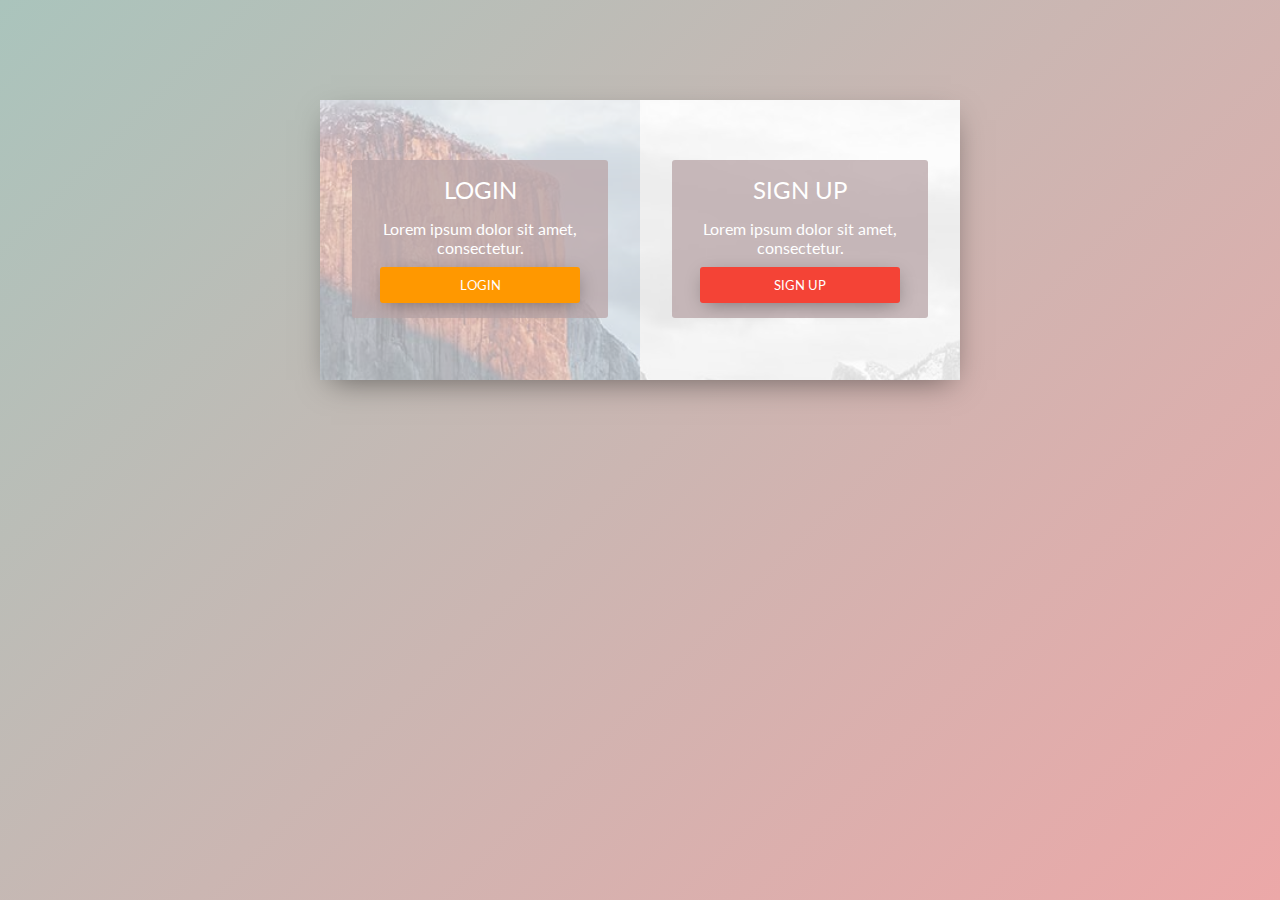
==== task/out/artifacts/task_war_exploded/index.html @ d715cd3f "更新了login，但是需要改" ====
<!DOCTYPE html>
<html >
<head>
<meta charset="UTF-8">
<title>Sign Up Login</title>
<link rel="stylesheet" href="css/style.css">
</head>

<body>

<link href="https://fonts.googleapis.com/css?family=Lato" rel="stylesheet">
<link rel='stylesheet prefetch' href='https://fonts.googleapis.com/icon?family=Material+Icons'>

<div class="cotn_principal">
  <div class="cont_centrar">
    <div class="cont_login">
      <div class="cont_info_log_sign_up">
        <div class="col_md_login">
          <div class="cont_ba_opcitiy">
            <h2>LOGIN</h2>
            <p>Lorem ipsum dolor sit amet, consectetur.</p>
            <button class="btn_login" onClick="cambiar_login()">LOGIN</button>
          </div>
        </div>
        <div class="col_md_sign_up">
          <div class="cont_ba_opcitiy">
            <h2>SIGN UP</h2>
            <p>Lorem ipsum dolor sit amet, consectetur.</p>
            <button class="btn_sign_up" onClick="cambiar_sign_up()">SIGN UP</button>
          </div>
        </div>
      </div>
      <div class="cont_back_info">
        <div class="cont_img_back_grey"> <img src="img/po.jpg" alt="" /> </div>
      </div>
      <div class="cont_forms" >
        <div class="cont_img_back_"> <img src="img/po.jpg" alt="" /> </div>
        <div class="cont_form_login"> <a href="#" onClick="ocultar_login_sign_up()" ><i class="material-icons">&#xE5C4;</i></a>
          <h2>LOGIN</h2>
          <input type="text" placeholder="Email" />
          <input type="password" placeholder="Password" />
          <button class="btn_login" onClick="cambiar_login()">LOGIN</button>
        </div>
        <div class="cont_form_sign_up"> <a href="#" onClick="ocultar_login_sign_up()"><i class="material-icons">&#xE5C4;</i></a>
          <h2>SIGN UP</h2>
          <input type="text" placeholder="Email" />
          <input type="text" placeholder="User" />
          <input type="password" placeholder="Password" />
          <input type="password" placeholder="Confirm Password" />
          <button class="btn_sign_up" onClick="cambiar_sign_up()">SIGN UP</button>
        </div>
      </div>
    </div>
  </div>
</div>

<script src="js/index.js"></script>

</body>
</html>
---- task/out/artifacts/task_war_exploded/css/style.css ----
* {
  margin: 0px auto;
  padding: 0px;
  text-align: center;
font-family: 'Lato', sans-serif;
}

.cotn_principal {
  position: absolute;
  width: 100%;
  height: 100%;
/* Permalink - use to edit and share this gradient: http://colorzilla.com/gradient-editor/#cfd8dc+0,607d8b+100,b0bec5+100 */
background: #aac4bc; /* Old browsers */
background: -moz-linear-gradient(-45deg,  #aac4bc 0%, #eca8a8 100%, #eed5a9 100%); /* FF3.6-15 */
background: -webkit-linear-gradient(-45deg,  #aac4bc 0%,#eca8a8 100%,#eed5a9 100%); /* Chrome10-25,Safari5.1-6 */
background: linear-gradient(135deg, #aac4bc 0%,#eca8a8 100%,#eed5a9 100%); /* W3C, IE10+, FF16+, Chrome26+, Opera12+, Safari7+ */
filter: progid:DXImageTransform.Microsoft.gradient( startColorstr='#cfd8dc', endColorstr='#b0bec5',GradientType=1 ); /* IE6-9 fallback on horizontal gradient */

}


.cont_centrar {
  position: relative;
  float: left;
   width: 100%;
      
}

.cont_login {
  position: relative;
  width: 640px;
left: 50%;
margin-left: -320px;
  
}

.cont_back_info {  
position: relative;
  float: left;
  width: 640px;
  height: 280px;
overflow: hidden;
  background-color: #fff;
  margin-top: 100px;
box-shadow: 1px 10px 30px -10px rgba(0,0,0,0.5);
}

.cont_forms {
  position: absolute;
  overflow: hidden;
  top:100px;
left: 0px;
  width: 320px;
  height: 280px;
  background-color: #eee;
-webkit-transition: all 0.5s;
-moz-transition: all 0.5s;
-ms-transition: all 0.5s;
-o-transition: all 0.5s;
transition: all 0.5s;
}

.cont_forms_active_login {
box-shadow: 1px 10px 30px -10px rgba(0,0,0,0.5);
  height: 420px;  
top:20px;
left: 0px;
  -webkit-transition: all 0.5s;
-moz-transition: all 0.5s;
-ms-transition: all 0.5s;
-o-transition: all 0.5s;
transition: all 0.5s;

}

.cont_forms_active_sign_up {
box-shadow: 1px 10px 30px -10px rgba(0,0,0,0.5);
  height: 420px;  
top:20px;
left:320px;
-webkit-transition: all 0.5s;
-moz-transition: all 0.5s;
-ms-transition: all 0.5s;
-o-transition: all 0.5s;
transition: all 0.5s;
}

.cont_img_back_grey {
  position: absolute;
  width: 950px;
top:-80px;
  left: -116px;
}

.cont_img_back_grey > img {
  width: 100%;
 -webkit-filter: grayscale(100%);     filter: grayscale(100%);
opacity: 0.2;
animation-name: animar_fondo;
  animation-duration: 20s;
animation-timing-function: linear;
animation-iteration-count: infinite;
animation-direction: alternate;

}

.cont_img_back_ {
  position: absolute;
  width: 950px;
top:-80px;
  left: -116px;
}

.cont_img_back_ > img {
  width: 100%;
opacity: 0.3;
animation-name: animar_fondo;
animation-duration: 20s;
animation-timing-function: linear;
animation-iteration-count: infinite;
animation-direction: alternate;
}

.cont_forms_active_login > .cont_img_back_ {
top:0px;  
  -webkit-transition: all 0.5s;
-moz-transition: all 0.5s;
-ms-transition: all 0.5s;
-o-transition: all 0.5s;
transition: all 0.5s;
}

.cont_forms_active_sign_up > .cont_img_back_ {
top:0px;  
left: -435px;
  -webkit-transition: all 0.5s;
-moz-transition: all 0.5s;
-ms-transition: all 0.5s;
-o-transition: all 0.5s;
transition: all 0.5s;
}
 

.cont_info_log_sign_up {
position: absolute;
  width: 640px;
  height: 280px;
  top: 100px;
z-index: 1;
} 

.col_md_login {
  position: relative;
  float: left;
  width: 50%;
}

.col_md_login > h2 {
  font-weight: 400;
margin-top: 70px;
    color: #757575;
}

.col_md_login > p {
 font-weight: 400;
margin-top: 15px;
width: 80%;
    color: #37474F;
}

.btn_login { 
background-color: #FF9800;
  border: none;
  padding: 10px;
width: 200px;
border-radius:3px;
box-shadow: 1px 5px 20px -5px rgba(0,0,0,0.4);
  color: #fff;
margin-top: 10px;
cursor: pointer;
}

.col_md_sign_up {
  position: relative;
  float: left;
  width: 50%;  
}

.cont_ba_opcitiy > h2 {
  font-weight: 400;
  color: #fff;
}

.cont_ba_opcitiy > p {
 font-weight: 400;
margin-top: 15px;
 color: #fff;
}
/* ----------------------------------
background text    
------------------------------------
 */
.cont_ba_opcitiy {
  position: relative;
  background-color: rgba(187, 168, 170, 0.79);
  width: 80%;
  border-radius:3px ;
margin-top: 60px;
padding: 15px 0px;
}

.btn_sign_up { 
background-color: #f44336;
  border: none;
  padding: 10px;
width: 200px;
border-radius:3px;
box-shadow: 1px 5px 20px -5px rgba(0,0,0,0.4);
  color: #fff;
margin-top: 10px;
cursor: pointer;
}
.cont_forms_active_sign_up {
z-index: 2;  
}


@-webkit-keyframes animar_fondo {
  from { -webkit-transform: scale(1) translate(0px);
-moz-transform: scale(1) translate(0px);
-ms-transform: scale(1) translate(0px);
-o-transform: scale(1) translate(0px);
transform: scale(1) translate(0px); }
  to { -webkit-transform: scale(1.5) translate(50px);
-moz-transform: scale(1.5) translate(50px);
-ms-transform: scale(1.5) translate(50px);
-o-transform: scale(1.5) translate(50px);
transform: scale(1.5) translate(50px); }
}
@-o-keyframes identifier {
  from { -webkit-transform: scale(1);
-moz-transform: scale(1);
-ms-transform: scale(1);
-o-transform: scale(1);
transform: scale(1); }
  to { -webkit-transform: scale(1.5);
-moz-transform: scale(1.5);
-ms-transform: scale(1.5);
-o-transform: scale(1.5);
transform: scale(1.5); }

}
@-moz-keyframes identifier {
  from { -webkit-transform: scale(1);
-moz-transform: scale(1);
-ms-transform: scale(1);
-o-transform: scale(1);
transform: scale(1); }
  to { -webkit-transform: scale(1.5);
-moz-transform: scale(1.5);
-ms-transform: scale(1.5);
-o-transform: scale(1.5);
transform: scale(1.5); }

}
@keyframes identifier {
  from { -webkit-transform: scale(1);
-moz-transform: scale(1);
-ms-transform: scale(1);
-o-transform: scale(1);
transform: scale(1); }
  to { -webkit-transform: scale(1.5);
-moz-transform: scale(1.5);
-ms-transform: scale(1.5);
-o-transform: scale(1.5);
transform: scale(1.5); }
}
.cont_form_login {
  position: absolute;
  opacity: 0;
display: none;
  width: 320px;
  -webkit-transition: all 0.5s;
-moz-transition: all 0.5s;
-ms-transition: all 0.5s;
-o-transition: all 0.5s;
transition: all 0.5s;
}

.cont_forms_active_login {
z-index: 2;  
}
.cont_forms_active_login  >.cont_form_login {
}

.cont_form_sign_up {
  position: absolute;
  width: 320px;
float: left;
  opacity: 0;
display: none;
  -webkit-transition: all 0.5s;
-moz-transition: all 0.5s;
-ms-transition: all 0.5s;
-o-transition: all 0.5s;
transition: all 0.5s;
}

  
.cont_form_sign_up > input {
text-align: left;
  padding: 15px 5px;
margin-left: 10px;
margin-top: 20px;
  width: 260px;
border: none;
    color: #757575;
}

.cont_form_sign_up > h2 {
margin-top: 50px; 
font-weight: 400;
  color: #757575;
}


.cont_form_login > input {
  padding: 15px 5px;
margin-left: 10px;
margin-top: 20px;
  width: 260px;
border: none;
text-align: left;
  color: #757575;
}

.cont_form_login > h2 {
margin-top: 110px; 
font-weight: 400;
  color: #757575;
}
.cont_form_login > a,.cont_form_sign_up > a  {
  color: #757575;
    position: relative;
    float: left;
    margin: 10px;
margin-left: 30px;
}
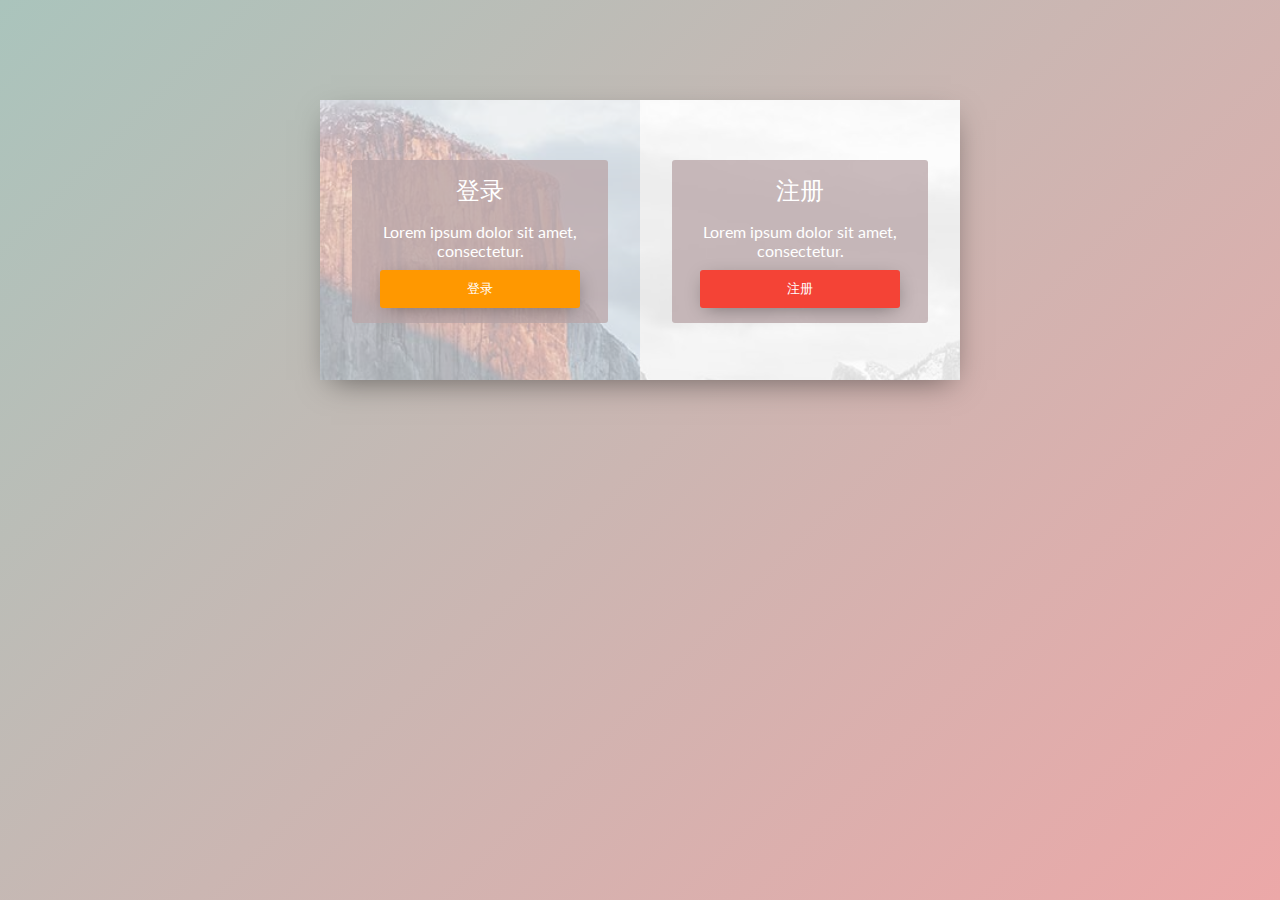
==== commit 62926974: "修正了整个项目结构，加入Controller Service DAO VO四个包， 增加了各种接口用于调用，减少无效代码" ====
--- a/task/out/artifacts/task_war_exploded/index.html
+++ b/task/out/artifacts/task_war_exploded/index.html
@@ -1,60 +1,64 @@
 <!DOCTYPE html>
-<html >
+<html lang="en">
 <head>
-<meta charset="UTF-8">
-<title>Sign Up Login</title>
-<link rel="stylesheet" href="css/style.css">
+    <meta charset="UTF-8">
+    <title>欢迎</title>
+    <link rel="stylesheet" href="css/style.css">
 </head>
-
 <body>
 
 <link href="https://fonts.googleapis.com/css?family=Lato" rel="stylesheet">
 <link rel='stylesheet prefetch' href='https://fonts.googleapis.com/icon?family=Material+Icons'>
 
 <div class="cotn_principal">
-  <div class="cont_centrar">
-    <div class="cont_login">
-      <div class="cont_info_log_sign_up">
-        <div class="col_md_login">
-          <div class="cont_ba_opcitiy">
-            <h2>LOGIN</h2>
-            <p>Lorem ipsum dolor sit amet, consectetur.</p>
-            <button class="btn_login" onClick="cambiar_login()">LOGIN</button>
-          </div>
+    <div class="cont_centrar">
+        <div class="cont_login">
+            <div class="cont_info_log_sign_up">
+                <div class="col_md_login">
+                    <div class="cont_ba_opcitiy">
+                        <h2>登录</h2>
+                        <p>Lorem ipsum dolor sit amet, consectetur.</p>
+                        <button class="btn_login" onClick="cambiar_login()">登录</button>
+                    </div>
+                </div>
+                <div class="col_md_sign_up">
+                    <div class="cont_ba_opcitiy">
+                        <h2>注册</h2>
+                        <p>Lorem ipsum dolor sit amet, consectetur.</p>
+                        <button class="btn_sign_up" onClick="cambiar_sign_up()">注册</button>
+                    </div>
+                </div>
+            </div>
+            <div class="cont_back_info">
+                <div class="cont_img_back_grey"> <img src="img/po.jpg" alt="" /> </div>
+            </div>
+            <div class="cont_forms" >
+                <div class="cont_img_back_"> <img src="img/po.jpg" alt="" /> </div>
+                <div class="cont_form_login"> <a href="#" onClick="ocultar_login_sign_up()" ><i class="material-icons">&#xE5C4;</i></a>
+                    <h2>LOGIN</h2>
+                    <input type="text" placeholder="Email"/>
+                    <input type="password" placeholder="Password"/>
+                    <button class="btn_login" onClick="cambiar_login()">LOGIN</button>
+                </div>
+                <div class="cont_form_sign_up"> <a href="#" onClick="ocultar_login_sign_up()"><i class="material-icons">&#xE5C4;</i></a>
+                    <h2>注册</h2>
+                    <form action = servlet_sigh_up method="post" onsubmit="">
+                        <input type="text" name="userId" placeholder="账户"/>
+                        <input type="text" name="userName" placeholder="用户名"/>
+                        <input type="password" name="password" placeholder="密码"/>
+                        <input type="password" name="confirmPassword" placeholder="确认密码"/>
+                        <input type="text" name="phone" placeholder="手机"/>
+                        <input type="text" name="department" placeholder="所属部门"/>
+                        <input type="text" name="email" placeholder="邮箱"/>
+                        <input type="submit" class="btn_sign_up" value="注册">
+                    </form>
+
+                </div>
+            </div>
         </div>
-        <div class="col_md_sign_up">
-          <div class="cont_ba_opcitiy">
-            <h2>SIGN UP</h2>
-            <p>Lorem ipsum dolor sit amet, consectetur.</p>
-            <button class="btn_sign_up" onClick="cambiar_sign_up()">SIGN UP</button>
-          </div>
-        </div>
-      </div>
-      <div class="cont_back_info">
-        <div class="cont_img_back_grey"> <img src="img/po.jpg" alt="" /> </div>
-      </div>
-      <div class="cont_forms" >
-        <div class="cont_img_back_"> <img src="img/po.jpg" alt="" /> </div>
-        <div class="cont_form_login"> <a href="#" onClick="ocultar_login_sign_up()" ><i class="material-icons">&#xE5C4;</i></a>
-          <h2>LOGIN</h2>
-          <input type="text" placeholder="Email" />
-          <input type="password" placeholder="Password" />
-          <button class="btn_login" onClick="cambiar_login()">LOGIN</button>
-        </div>
-        <div class="cont_form_sign_up"> <a href="#" onClick="ocultar_login_sign_up()"><i class="material-icons">&#xE5C4;</i></a>
-          <h2>SIGN UP</h2>
-          <input type="text" placeholder="Email" />
-          <input type="text" placeholder="User" />
-          <input type="password" placeholder="Password" />
-          <input type="password" placeholder="Confirm Password" />
-          <button class="btn_sign_up" onClick="cambiar_sign_up()">SIGN UP</button>
-        </div>
-      </div>
     </div>
-  </div>
 </div>
 
 <script src="js/index.js"></script>
-
 </body>
-</html>
+</html>--- a/task/out/artifacts/task_war_exploded/css/style.css
+++ b/task/out/artifacts/task_war_exploded/css/style.css
@@ -63,7 +63,7 @@
 
 .cont_forms_active_login {
 box-shadow: 1px 10px 30px -10px rgba(0,0,0,0.5);
-  height: 420px;  
+  height: 640px;
 top:20px;
 left: 0px;
   -webkit-transition: all 0.5s;
@@ -76,7 +76,7 @@
 
 .cont_forms_active_sign_up {
 box-shadow: 1px 10px 30px -10px rgba(0,0,0,0.5);
-  height: 420px;  
+  height: 640px;
 top:20px;
 left:320px;
 -webkit-transition: all 0.5s;
@@ -297,18 +297,18 @@
 .cont_form_sign_up {
   position: absolute;
   width: 320px;
-float: left;
+  float: left;
   opacity: 0;
-display: none;
-  -webkit-transition: all 0.5s;
--moz-transition: all 0.5s;
--ms-transition: all 0.5s;
--o-transition: all 0.5s;
-transition: all 0.5s;
+  display: none;
+  -webkit-transition: all 0.5s;
+  -moz-transition: all 0.5s;
+  -ms-transition: all 0.5s;
+  -o-transition: all 0.5s;
+  transition: all 0.5s;
 }
 
   
-.cont_form_sign_up > input {
+form > input {
 text-align: left;
   padding: 15px 5px;
 margin-left: 10px;
